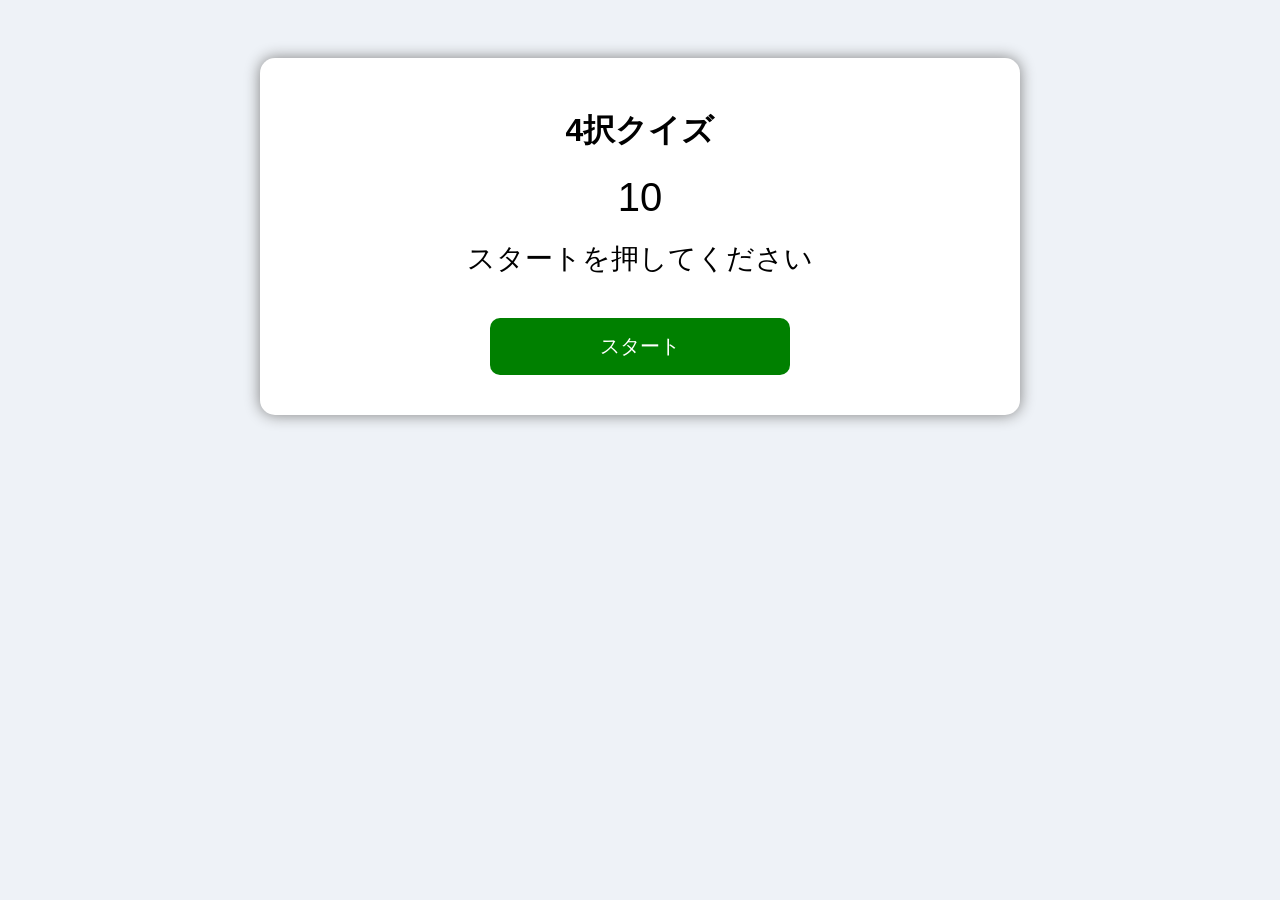
==== index.html @ 331ffdd6 "Rename html.html to index.html" ====
<!DOCTYPE html>
<html lang="ja">
<head>
    <meta charset="UTF-8">
    <title>4択クイズ</title>

    <style>
        body {
            font-family: sans-serif;
            background-color: #eef2f7;
            text-align: center;
            padding-top: 50px;
        }

        #box {
            width: 700px;
            margin: auto;
            background: white;
            padding: 30px;
            border-radius: 15px;
            box-shadow: 0 0 15px gray;
        }

        #timer {
            font-size: 40px;
            color: black;
            margin-bottom: 20px;
        }

        #question {
            font-size: 28px;
            margin-bottom: 30px;
        }

        button {
            width: 300px;
            margin: 10px;
            padding: 15px;
            font-size: 20px;
            cursor: pointer;
            border: none;
            border-radius: 10px;
            background-color: #4a90e2;
            color: white;
        }

        button:hover {
            background-color: #357bd8;
        }

        #startButton {
            background-color: green;
        }
    </style>
</head>

<body>

<audio id="correctSound" src="Quiz-Ding_Dong03/correct.mp3"></audio>
<audio id="wrongSound" src="Quiz-Buzzer05/wrong.mp3"></audio>

<div id="box">

    <h1>4択クイズ</h1>

    <div id="timer">10</div>

    <div id="question">スタートを押してください</div>
    <div id="status"></div>
    <div id="choices"></div>
    <div id="result"></div>

    <button id="startButton" onclick="loadQuiz()">
        スタート
    </button>

</div>

<script src="script.js"></script>

</body>
</html>
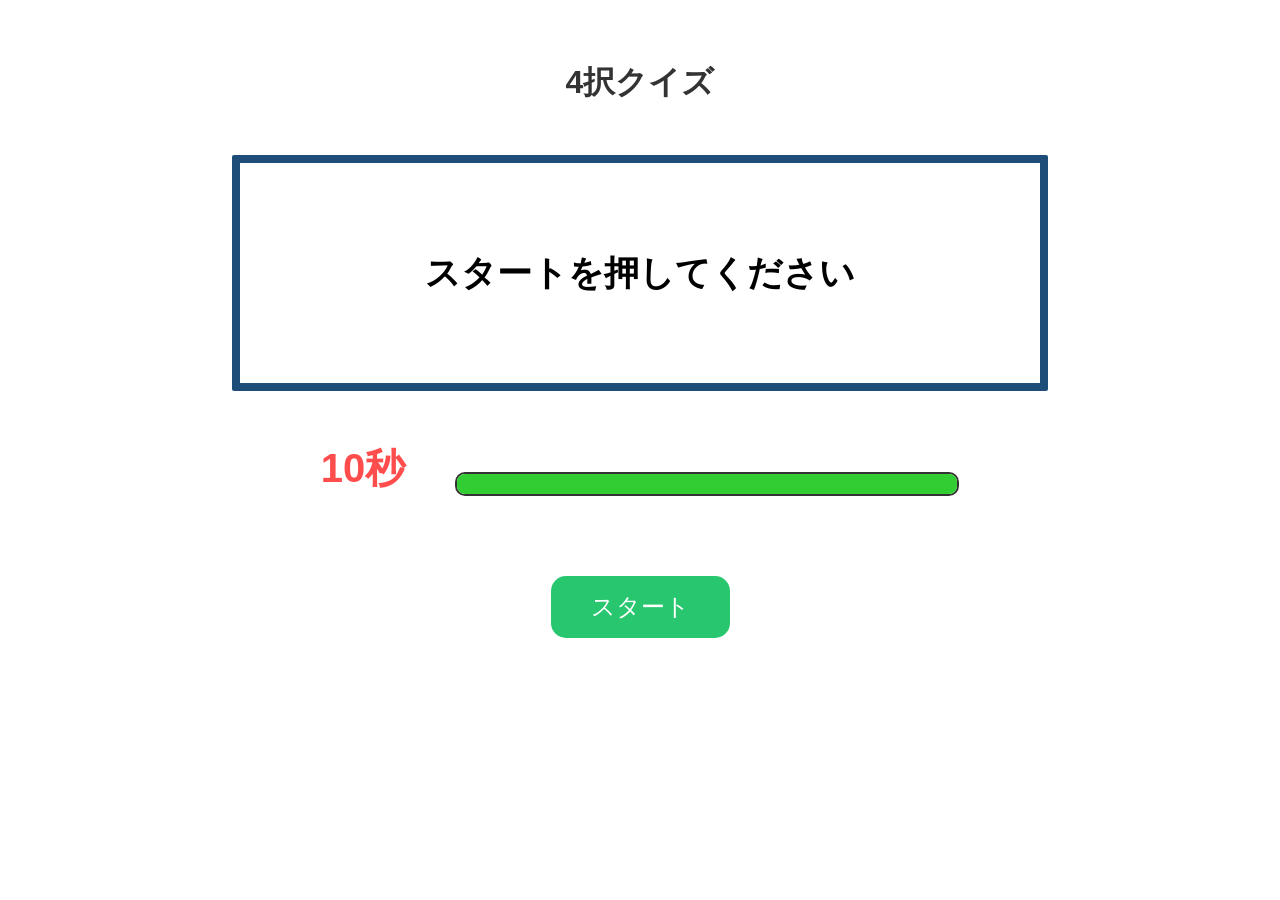
==== commit 09d072a2: "Update index.html" ====
--- a/index.html
+++ b/index.html
@@ -4,68 +4,34 @@
     <meta charset="UTF-8">
     <title>4択クイズ</title>
 
-    <style>
-        body {
-            font-family: sans-serif;
-            background-color: #eef2f7;
-            text-align: center;
-            padding-top: 50px;
-        }
+<link rel="stylesheet" href="body11.css">
+    
 
-        #box {
-            width: 700px;
-            margin: auto;
-            background: white;
-            padding: 30px;
-            border-radius: 15px;
-            box-shadow: 0 0 15px gray;
-        }
-
-        #timer {
-            font-size: 40px;
-            color: black;
-            margin-bottom: 20px;
-        }
-
-        #question {
-            font-size: 28px;
-            margin-bottom: 30px;
-        }
-
-        button {
-            width: 300px;
-            margin: 10px;
-            padding: 15px;
-            font-size: 20px;
-            cursor: pointer;
-            border: none;
-            border-radius: 10px;
-            background-color: #4a90e2;
-            color: white;
-        }
-
-        button:hover {
-            background-color: #357bd8;
-        }
-
-        #startButton {
-            background-color: green;
-        }
-    </style>
 </head>
 
 <body>
 
-<audio id="correctSound" src="Quiz-Ding_Dong03/correct.mp3"></audio>
-<audio id="wrongSound" src="Quiz-Buzzer05/wrong.mp3"></audio>
+<audio id="correctSound" src="correct.mp3"></audio>
+
+<audio id="wrongSound" src="wrong.mp3"></audio>
+
 
 <div id="box">
 
     <h1>4択クイズ</h1>
 
-    <div id="timer">10</div>
+   
 
-    <div id="question">スタートを押してください</div>
+    <div id="question">
+        スタートを押してください
+    </div>
+    <div id="timerArea">
+    <div id="timer">10秒</div>
+
+    <div id="timerBarBox">
+        <div id="timerBar"></div>
+    </div>
+</div>
     <div id="status"></div>
     <div id="choices"></div>
     <div id="result"></div>
@@ -76,7 +42,7 @@
 
 </div>
 
-<script src="script.js"></script>
+<script src="script2.js"></script>
 
 </body>
 </html>
--- a/body11.css
+++ b/body11.css
@@ -0,0 +1,147 @@
+body{
+    background: white;
+    font-family: Arial, sans-serif;
+    text-align: center;
+    margin: 0;
+}
+
+
+#box{
+    width: 1100px;
+    margin: 20px auto;
+
+    background: transparent;
+
+    padding: 20px;
+    box-shadow: none;
+}
+
+h1{
+    color: #333;
+}
+
+#timer{
+    font-size: 40px;
+    font-weight: bold;
+    color: #ff4d4d;
+    margin-bottom: 30px;
+    position: relative;
+    left: 0px;
+}
+
+#status{
+    font-size: 18px;
+    color: #666;
+    margin-bottom: 20px;
+}
+
+#question{
+    width: 800px;
+    height: 220px;
+
+    margin: 50px auto;
+
+    border: 8px solid #1f4d7a;
+    border-radius: 2px;
+
+    display: flex;
+    justify-content: center;
+    align-items: center;
+
+    font-size: 35px;
+    font-weight: bold;
+
+    background: transparent;
+}
+
+
+#choices{
+    display: flex;
+    flex-wrap: wrap;
+    justify-content: center;
+    gap: 40px;
+    width: 900px;
+    margin: 0 auto;
+}
+
+
+
+.choiceButton{
+    width: 340px;
+    height: 100px;
+
+    border: 3px solid black;
+    border-radius: 20px;
+
+    background: white;
+
+    font-size: 26px;
+    font-weight: bold;
+
+    cursor: pointer;
+
+    transition: 0.3s;
+}
+
+#startButton{
+    padding: 15px 40px;
+    font-size: 24px;
+    border: none;
+    border-radius: 15px;
+    background: #28c76f;
+    color: white;
+    cursor: pointer;
+    transition: 0.3s;
+}
+
+#startButton:hover{
+    background: #20a85a;
+    transform: scale(1.05);
+}
+
+#timerArea{
+    display: flex;
+    justify-content: center;
+    align-items: center;
+    gap: 50px;
+
+}
+
+#timerBarBox{
+    width: 500px;
+    height: 20px;
+    margin: 0;
+
+    border: 2px solid #333;
+    border-radius: 10px;
+
+    overflow: hidden;
+}
+
+#timerBar{
+    width: 100%;
+    height: 100%;
+
+    background: limegreen;
+
+    transition: width 1s linear;
+}
+
+
+#result{
+    margin-top: 30px;
+    font-size: 24px;
+}
+
+#result h1{
+    margin: 10px 0;
+}
+
+#result h2{
+    color: #444;
+}
+
+#result p{
+    font-size: 20px;
+    color: #666;
+}
